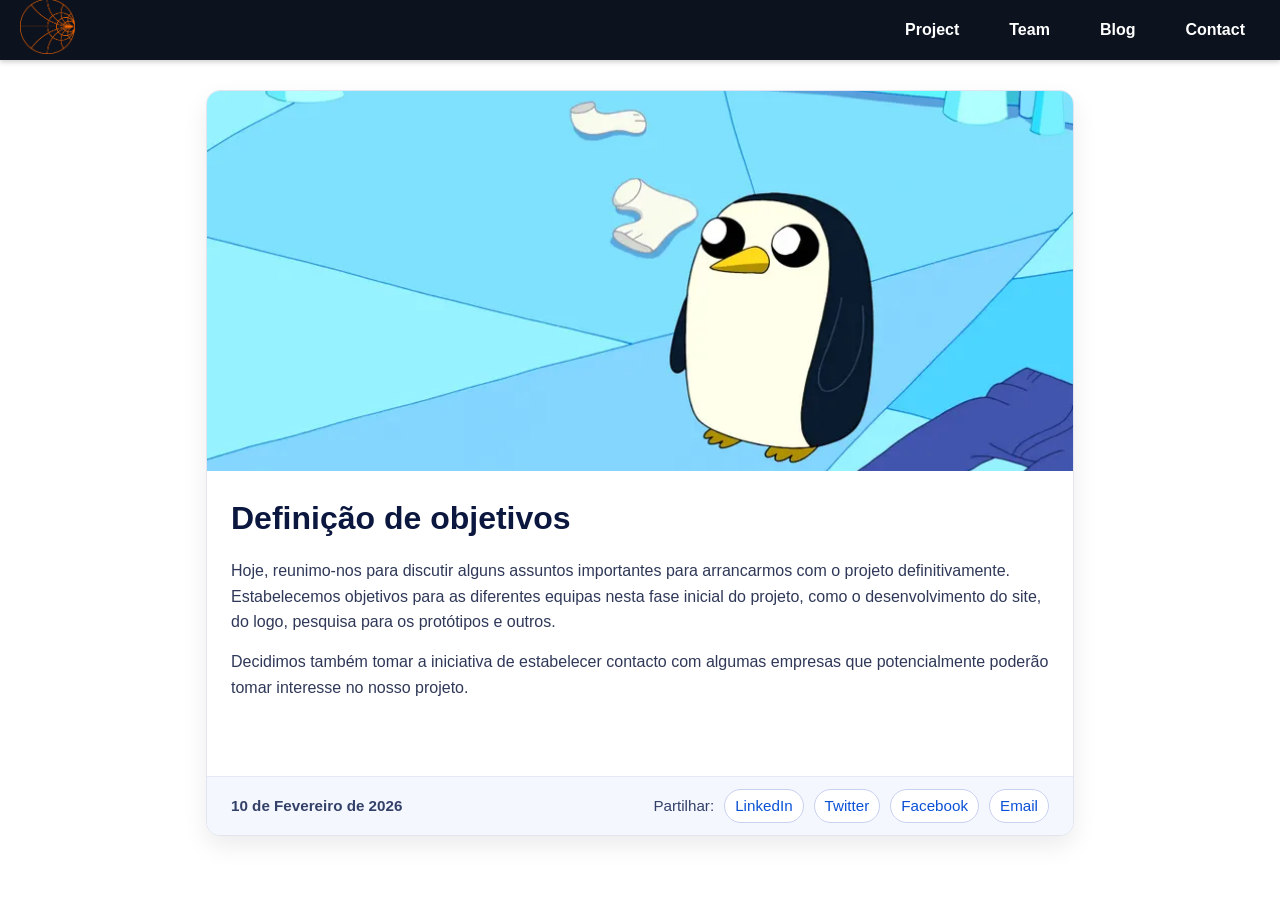
==== 10_2.html @ 1ca7d3e8 "formatacao blog e animacao entrada do site" ====
<!DOCTYPE html>
<html lang="en">
<head>
    <meta charset="UTF-8">
    <meta name="viewport" content="width=device-width, initial-scale=1.0">
    <title>Blog - Air&Land Autonomous Charging Environment</title>
    <link rel="stylesheet" href="site.css">
</head>
<body>

<nav>
    <div class="logo">
    <a href="index.html">
        <img src="images/logo2.jpeg" alt="Air&Land Autonomous Charging Environment Logo">
    </a>
    </div>
    <ul>
        <li><a href="project.html">Project</a></li>
        <li><a href="team.html">Team</a></li>
        <li><a href="blog.html">Blog</a></li>
        <li><a href="contact.html">Contact</a></li>
    </ul>
</nav>

<main class="blog-post">
    <div class="blog-post-card">
        <div class="blog-hero-image">
            <img src="images/gunter.jpeg" alt="Equipe trabalhando em protótipo">
        </div>
        <div class="blog-content">
            <h1>Definição de objetivos</h1>
            <p>Hoje, reunimo-nos para discutir alguns assuntos importantes para arrancarmos com o projeto definitivamente. Estabelecemos objetivos para as diferentes equipas nesta fase inicial do projeto, como o desenvolvimento do site, do logo, pesquisa para os protótipos e outros.</p>
            <p>Decidimos também tomar a iniciativa de estabelecer contacto com algumas empresas que potencialmente poderão tomar interesse no nosso projeto.</p>
        </div>
        <footer class="blog-footer">
            <span class="post-date">10 de Fevereiro de 2026</span>
            <div class="share-options">
                <span>Partilhar:</span>
                <a href="#" aria-label="Partilhar no LinkedIn">LinkedIn</a>
                <a href="#" aria-label="Partilhar no Twitter">Twitter</a>
                <a href="#" aria-label="Partilhar no Facebook">Facebook</a>
                <a href="#" aria-label="Enviar por email">Email</a>
            </div>
        </footer>
    </div>
</main>

<button id="backToTop" class="back-to-top" aria-label="Back to top">↑ Top</button>

<script src="script.js"></script>
</body>
</html>
---- site.css ----
/* =========================
   GENERAL RESET
========================= */
* {
    margin: 0;
    padding: 0;
    box-sizing: border-box;
    font-family: Arial, sans-serif;
}

body {
    background-color: #ffffff;
    color: #000000;
    line-height: 1.6;
    margin-top: 60px; /* Push content below fixed navbar */
}

/* Smooth scrolling for the document */
html {
    scroll-behavior: auto;
}

/* Back-to-top button centered along bottom with fade-in */
.back-to-top {
    position: fixed;
    left: 50%;
    transform: translateX(-50%) translateY(10px);
    bottom: 28px;
    background: #fc6a02;
    color: #ffffff;
    border: none;
    width: 110px;
    height: 44px;
    display: flex;
    align-items: center;
    justify-content: center;
    font-size: 1.2rem;
    border-radius: 22px;
    box-shadow: 0 10px 28px rgba(0,0,0,0.20);
    cursor: pointer;
    z-index: 2000;
    font-weight: 800;
    opacity: 0;
    visibility: hidden;
    pointer-events: none;
    transition: opacity 420ms cubic-bezier(.2,.8,.2,1), transform 420ms cubic-bezier(.2,.8,.2,1);
}

.back-to-top.show {
    opacity: 1;
    visibility: visible;
    pointer-events: auto;
    transform: translateX(-50%) translateY(0);
}

.back-to-top:hover {
    background: #f75d0a;
}

/* =========================
   NAVBAR
========================= */
nav {
    background-color: #0c121e;
    position: fixed;
    top: 0;
    left: 0;
    width: 100%;
    height: 60px;
    z-index: 1000;
    display: flex;
    justify-content: space-between;
    align-items: center;
    padding: 0 20px;
    box-shadow: 0 2px 5px rgba(0,0,0,0.2);
}

nav .logo h2 {
    color: white;
    font-size: 1.5rem;
}

nav ul {
    list-style: none;
    display: flex;
    margin: 0;
    padding: 0;
}

nav ul li {
    margin-left: 20px;
}

nav ul li a {
    color: white;
    text-decoration: none;
    font-weight: bold;
    padding: 10px 15px;
    display: block;
    transition: background-color 0.3s, color 0.3s;
}

nav ul li a:hover {
    background-color: #f75d0a;
    border-radius: 4px;
}

/* =========================
   HEADER
========================= */
header {
    text-align: center;
    padding: 80px 20px 40px 20px; /* Top padding accounts for navbar */
    background-color: #060d41;
}

header h1 {
    font-size: 2.5rem;
    color: #f8f8ff;
    margin-bottom: 10px;
}

header p {
    font-size: 1.2rem;
}

/* =========================
   SECTIONS
========================= */
section {
    max-width: 1000px;
    margin: 40px auto;
    padding: 20px;
}

h2 {
    color: #000000;
    font-size: 2rem;
    margin-bottom: 20px;
}

ul {
    list-style: disc;
    margin-left: 20px;
}

p {
    margin-bottom: 15px;
}

/* =========================
   TEAM CARDS
========================= */
#team div {
    background-color: white;
    padding: 20px;
    margin-bottom: 20px;
    border-radius: 8px;
    box-shadow: 0 2px 8px rgba(0,0,0,0.1);
}

/* =========================
   LINKS
========================= */
a {
    color: #fc6a02;
}

a:hover {
    text-decoration: underline;
}

/* =========================
   FOOTER
========================= */
footer {
    background-color: #333;
    color: white;
    text-align: center;
    padding: 20px 0;
    margin-top: 40px;
}

.logo img {
    height: 55px;   /* Adjust size */
    width: auto;
}


/* =========================
   RESPONSIVE DESIGN
========================= */
@media (max-width: 768px) {
    nav ul {
        flex-direction: column;
        background-color: #333;
        position: absolute;
        top: 60px;
        right: 0;
        width: 100%;
        display: none; /* Hidden by default, can be toggled with JS if needed */
    }

    nav ul li {
        margin: 10px 0;
        text-align: center;
    }

    header h1 {
        font-size: 2rem;
    }

    h2 {
        font-size: 1.5rem;
    }
}

.hero {
    background: url("images/header.jpeg") center/cover no-repeat;
    background-size: cover;
    margin-bottom: 24px; /* space between header image and following title/content */
}

/* Large hero: used on index page, shows overlay + centered box */
.hero.hero--large {
    position: relative;
    height: 80vh; /* big header for index */
    display: flex;
    align-items: center;
    justify-content: center;
}

.hero.hero--large::before {
    content: "";
    position: absolute;
    inset: 0;
    background: rgba(0, 0, 0, 0.45);
}

.hero.hero--large .hero-content {
    position: relative;
    background: rgba(79, 97, 178, 0.85);
    padding: 40px 60px;
    border-radius: 12px;
    text-align: center;
    max-width: 700px;
    color: #f8f8ff;
}

.hero.hero--large .hero-content h1 {
    margin-bottom: 15px;
}

.hero.hero--large .hero-content p {
    font-size: 1.2rem;
}

/* Small hero: used on project page, no overlay, smaller height */
.hero.hero--small {
    position: relative;
    height: 40vh; /* reduced height for project */
    display: block;
}

/* Generic hero-content when used outside header (project page) */
.hero-content {
    margin: 20px auto;
    text-align: center;
    max-width: 900px;
    padding: 18px 20px;
    color: #060d41;
}

.hero-content h1 {
    margin-bottom: 8px;
}

.hero-content p {
    font-size: 1.05rem;
    color: #333;
}

.team {
    padding: 60px 20px;
    max-width: 1200px;
    margin: 0 auto;
}

.team h2 {
    text-align: center;
    margin-bottom: 50px;
    font-size: 2rem;
}

/* Flex container for cards */
.team-cards {
    display: flex;
    flex-wrap: wrap; /* wrap to second row */
    gap: 30px;
    justify-content: center;
}

/* Each card will take ~1/3 of container width minus gaps */
.team-card {
    background-color: #f9f9f9;
    border-radius: 12px;
    padding: 20px;
    text-align: center;
    flex: 0 1 calc(33.333% - 20px); /* 3 per row with gap adjustment */
    box-shadow: 0 4px 8px rgba(0,0,0,0.1);
    transition: transform 0.3s, box-shadow 0.3s;
}

.team-card:hover {
    transform: translateY(-5px);
    box-shadow: 0 8px 16px rgba(0,0,0,0.2);
}

.team-card img {
    width: 120px;
    height: 120px;
    border-radius: 50%;
    object-fit: cover;
    margin-bottom: 15px;
}

.team-card h3 {
    margin: 10px 0 5px;
}

.team-card p {
    font-size: 0.95rem;
    color: #555;
}

/* Responsive: stack on smaller screens */
@media (max-width: 900px) {
    .team-card {
        flex: 0 1 calc(50% - 20px); /* 2 per row */
    }
}

@media (max-width: 600px) {
    .team-card {
        flex: 0 1 100%; /* 1 per row */
    }
}

/* Team hero section */
.team-hero {
    position: relative;
    background: #f1f4ff;
    min-height: auto;
    display: block;
    padding: 50px 20px 30px;
}

.team-hero h2 {
    text-align: center;
    margin-bottom: 20px;
}

/* Team page alternating member rows */
.team-section {
    max-width: 1100px;
    margin: 80px auto 40px;
    padding: 0 16px;
}

.team-top-row {
    display: grid;
    grid-template-columns: 1fr minmax(260px, 440px);
    gap: 24px;
    align-items: center;
    margin-bottom: 28px;
}

.team-intro-block h2 {
    margin: 0 0 12px;
    font-size: 2rem;
    color: #0c121e;
}

.team-intro-block p {
    font-size: 1rem;
    color: #2f3858;
    line-height: 1.4;
    max-width: 640px;
}

.team-group-photo {
    margin: 0;
    border-radius: 12px;
    overflow: hidden;
    box-shadow: 0 10px 24px rgba(0,0,0,0.18);
}

.team-group-photo img {
    width: 100%;
    height: auto;
    display: block;
    object-fit: cover;
}

.meet-team-title {
    text-align: left;
    margin: 20px 0 10px;
    font-size: 2rem;
    color: #0b173f;
}

.team-alternate {
    display: flex;
    flex-direction: column;
    gap: 16px;
}

.member-row {
    display: grid;
    grid-template-columns: minmax(260px, 420px) 1fr;
    grid-template-areas: "photo info";
    gap: 24px;
    align-items: center;
    background: #ffffff;
    border-radius: 12px;
    border: 1px solid #e6e9f5;
    padding: 16px;
    box-shadow: 0 4px 14px rgba(0,0,0,0.06);
}

.member-row .member-photo {
    grid-area: photo;
}

.member-row .member-info {
    grid-area: info;
}

.member-row .member-photo img {
    width: 100%;
    height: 380px;
    object-fit: cover;
    border-radius: 10px;
    display: block;
}

.member-row.reverse {
    grid-template-columns: 1fr minmax(260px, 420px);
    grid-template-areas: "info photo";
}

.member-row .member-info h3 {
    margin: 0 0 8px;
    font-size: 1.6rem;
    color: #0d1a45;
}

.member-row .member-info p {
    margin: 0;
    color: #293a6f;
    font-size: 1.05rem;
    line-height: 1.45;
}

.team-alternate .member-row:nth-child(odd) {
    background: #ffffff;
}

.team-alternate .member-row:nth-child(even) {
    background: #f8fbff;
}

@media (max-width: 950px) {
    .team-top-row {
        grid-template-columns: 1fr;
    }

    .member-row,
    .member-row.reverse {
        grid-template-columns: 1fr;
    }

    .member-row .member-photo img {
        height: 300px;
    }
}

.overlay-box {
    /* wider but responsive: use up to 1200px or 92% of viewport */
    width: min(1200px, 92%);
    max-width: 1200px;
    margin: 0 auto;
    background: white;
    padding: 36px 36px;
    border-radius: 12px;
    box-shadow: 0 10px 30px rgba(10,20,40,0.12);
}

.overlay-box h2 {
    margin-bottom: 18px;
    font-size: 2rem;
    text-align: center;
}


.member-card {
    background: #f9fbff;
    border-radius: 8px;
    padding: 14px;
    width: 100%;
    max-width: 220px;
    text-align: center;
    box-shadow: 0 6px 18px rgba(10,20,40,0.06);
    display: flex;
    flex-direction: column;
    align-items: center;
    transition: transform 260ms cubic-bezier(.2,.8,.2,1), box-shadow 260ms ease, background-color 260ms ease;
}

.member-card img {
    width: 100px;
    height: 100px;
    border-radius: 8px; /* small rectangle look */
    object-fit: cover;
    margin-bottom: 10px;
}

/* Hover effect: subtle lift, scale and deeper shadow */
.member-card:hover {
    transform: translateY(-8px) scale(1.03);
    box-shadow: 0 18px 40px rgba(10,20,40,0.16);
    background: #ffffff;
}

.member-card h4 {
    margin: 6px 0 4px;
    font-size: 1rem;
}

.member-card p {
    font-size: 0.9rem;
    color: #555;
}


@media (max-width: 900px) {
    .team-members {
        grid-template-columns: repeat(2, 1fr);
    }

    .overlay-box {
        padding: 20px;
    }
}

@media (max-width: 480px) {
    .team-members {
        grid-template-columns: 1fr;
    }
}

.blog-post {
    max-width: 900px;
    margin: 90px auto 40px;
    padding: 0 16px;
}

.blog-post-card {
    background: #fff;
    border-radius: 14px;
    overflow: hidden;
    border: 1px solid #e2e5f0;
    box-shadow: 0 10px 24px rgba(0,0,0,0.08);
}

.blog-hero-image img {
    width: 100%;
    height: 380px;
    object-fit: cover;
    display: block;
}

.blog-content {
    padding: 22px 24px;
}

.blog-content h1 {
    margin: 0 0 14px;
    font-size: 2rem;
    color: #0b173f;
}

.blog-content p {
    margin-bottom: 14px;
    color: #2f3858;
    line-height: 1.6;
    font-size: 1rem;
}

.blog-footer {
    display: flex;
    flex-wrap: wrap;
    justify-content: space-between;
    align-items: center;
    background: #f5f7ff;
    border-top: 1px solid #e6e9f5;
    padding: 12px 24px;
    gap: 12px;
    font-size: 0.95rem;
    color: #334169;
}

.post-date {
    font-weight: 700;
}

.share-options {
    display: flex;
    align-items: center;
    gap: 10px;
    flex-wrap: wrap;
}

.share-options a {
    color: #0a51d6;
    text-decoration: none;
    border: 1px solid #c9d1f0;
    border-radius: 999px;
    padding: 4px 10px;
    background: #fff;
    transition: background 160ms ease, color 160ms ease;
}

.share-options a:hover {
    background: #0a51d6;
    color: #fff;
}

@media (max-width: 700px) {
    .blog-hero-image img {
        height: 260px;
    }

    .blog-content h1 {
        font-size: 1.6rem;
    }
}

/* =========================
   BLOG PREVIEW CARDS
   Display two rectangular post cards side-by-side
========================= */

.blog-preview .blog-cards {
    display: flex;
    gap: 16px;
    align-items: stretch;
    justify-content: space-between;
}

.blog-preview .blog-card {
    background: #ffffff;
    border: 1px solid rgba(12,18,30,0.06);
    border-radius: 8px;
    overflow: hidden;
    box-shadow: 0 6px 16px rgba(10,20,40,0.06);
    flex: 0 1 calc(45% - 10px); /* slightly narrower cards */
    display: flex;
    flex-direction: column;
    justify-content: space-between;
    min-height: 150px; /* small rectangle */
}

.blog-preview .blog-card .blog-image {
    width: 100%;
    height: 70px; /* very small image */
    object-fit: cover;
    margin-bottom: 0;
    display: block;
}

.blog-preview .blog-card > h3,
.blog-preview .blog-card > .date,
.blog-preview .blog-card > p,
.blog-preview .blog-card > .read-more {
    padding: 0 10px; /* compact padding */
}

.blog-preview .blog-card > h3:first-of-type {
    padding-top: 6px;
    padding-bottom: 2px;
}

.blog-preview .blog-card h3 {
    font-size: 0.9rem; /* very small heading */
    margin: 0;
    color: #0b2540;
}

.blog-preview .blog-card .date {
    color: #777;
    font-size: 0.75rem;
    margin: 2px 0;
    padding-bottom: 2px;
}

.blog-preview .blog-card p {
    color: #333;
    margin: 2px 0;
    flex-grow: 1;
    font-size: 0.8rem;
    line-height: 1.2;
}

.blog-preview .blog-card .read-more {
    align-self: flex-start;
    background: #fc6a02;
    color: white;
    padding: 3px 8px;
    border-radius: 4px;
    text-decoration: none;
    font-weight: bold;
    font-size: 0.75rem;
    margin-top: 2px;
}

.blog-preview .blog-card .read-more:hover {
    background: #f75d0a;
}

/* Space multiple .blog-cards groups and center single-card rows */
.blog-preview .blog-cards + .blog-cards {
    margin-top: 22px; /* vertical gap between rows of cards */
}

.blog-preview .blog-cards {
    /* when a group has only one card, center it */
    justify-content: flex-start;
}

.blog-preview .blog-cards:only-child,
.blog-preview .blog-cards:only-of-type {
    justify-content: center;
}

.blog-preview .blog-cards > .blog-card:only-child {
    margin-left: auto;
    margin-right: auto;
    flex: 0 1 60%; /* make single card a bit narrower and centered */
}

/* Two-column variant: allow stacking one card under another in left column */
.blog-preview .blog-cards.columns {
    display: flex;
    gap: 20px;
    align-items: flex-start;
    justify-content: space-between;
}

.blog-preview .blog-cards.columns .col {
    display: flex;
    flex-direction: column;
    gap: 16px;
    flex: 0 1 48%;
}

/* Make stacked cards in the left column visually match spacing */
.blog-preview .blog-cards.columns .col .blog-card {
    min-height: unset; /* allow individual cards to size naturally when stacked */
}

@media (max-width: 720px) {
    .blog-preview .blog-cards.columns {
        flex-direction: column;
        gap: 18px;
    }

    .blog-preview .blog-cards.columns .col {
        flex: 0 1 100%;
    }
}

@media (max-width: 720px) {
    .blog-preview .blog-cards {
        flex-direction: column;
    }

    .blog-preview .blog-card {
        flex: 0 1 100%;
    }
}

/* =========================
   PROJECT SECTIONS - Alternate Text & Images
========================= */
/* =========================
   WHO ARE WE SECTION
========================= */
.who-are-we {
    max-width: 1200px;
    margin: 40px auto;
    padding: 20px;
    display: flex;
    align-items: center;
    gap: 40px;
    justify-content: space-between;
}

.who-content {
    flex: 1;
    min-width: 300px;
}

.who-content h2 {
    font-size: 2rem;
    color: #000000;
    margin-bottom: 20px;
}

.who-content p {
    font-size: 1rem;
    color: #333;
    line-height: 1.8;
    margin-bottom: 15px;
}

.who-image {
    flex: 1;
    min-width: 300px;
}

.who-image img {
    width: 100%;
    height: auto;
    border-radius: 12px;
    box-shadow: 0 8px 20px rgba(0,0,0,0.15);
    object-fit: cover;
}

/* =========================
   PROJECT SECTIONS
========================= */
.project-section {
    padding: 60px 20px;
    max-width: 1200px;
    margin: 40px auto;
}

.project-row {
    display: flex;
    align-items: center;
    gap: 50px;
    justify-content: space-between;
}

.project-row.reverse {
    flex-direction: row-reverse;
}

.project-text {
    flex: 1;
    min-width: 300px;
}

.project-text h2 {
    font-size: 2rem;
    color: #0c121e;
    margin-bottom: 20px;
}

.project-text p {
    font-size: 1.05rem;
    color: #333;
    line-height: 1.8;
    margin-bottom: 15px;
}

.project-image {
    flex: 1;
    min-width: 300px;
}

.project-image img {
    width: 100%;
    height: auto;
    border-radius: 12px;
    box-shadow: 0 8px 20px rgba(0,0,0,0.15);
    object-fit: cover;
}

.key-features {
    padding: 60px 20px;
    max-width: 1000px;
    margin: 60px auto;
    background-color: #f5f5f5;
    border-radius: 12px;
}

.key-features h2 {
    text-align: center;
    margin-bottom: 30px;
    font-size: 2rem;
}

.key-features ul {
    list-style: none;
    margin-left: 0;
}

.key-features li {
    padding: 12px 0 12px 30px;
    position: relative;
    font-size: 1.05rem;
    color: #333;
}

.key-features li::before {
    content: "✓";
    position: absolute;
    left: 0;
    color: #fc6a02;
    font-weight: bold;
    font-size: 1.2rem;
}

/* Responsive Design for Project Sections */
@media (max-width: 900px) {
    .who-are-we {
        flex-direction: column;
        gap: 30px;
    }

    .who-content,
    .who-image {
        min-width: 100%;
    }

    .project-row {
        flex-direction: column;
        gap: 30px;
    }

    .project-row.reverse {
        flex-direction: column;
    }

    .project-text,
    .project-image {
        min-width: 100%;
    }

    .project-row {
        gap: 30px;
    }
}

@media (max-width: 600px) {
    .project-section {
        padding: 40px 15px;
    }

    .project-text h2 {
        font-size: 1.5rem;
    }

    .project-text p {
        font-size: 1rem;
    }
}

/* =========================
   CONTACT PAGE STYLES
========================= */
.contact-page {
    max-width: 1000px;
    margin: 40px auto;
    padding: 0 20px;
}

.contact-info,
.location {
    background: #f9f9f9;
    padding: 30px 20px;
    border-radius: 12px;
    margin-bottom: 40px;
    box-shadow: 0 4px 12px rgba(0,0,0,0.08);
}

.map-container {
            width: 100%;
            height: 400px;
            border-radius: 12px;
            overflow: hidden;
            margin-top: 20px;
        }

        /* Back-to-top button */
        .back-to-top {
            position: fixed;
            bottom: 30px;
            right: 30px;
            background: #222;
            color: #fff;
            border: none;
            padding: 12px 16px;
            border-radius: 50%;
            cursor: pointer;
            opacity: 0;
            transition: opacity 0.3s;
            z-index: 1000;
        }

        .back-to-top.show {
            opacity: 1;
        }

.contact-info h2,
.location h2 {
    margin-bottom: 20px;
    font-size: 2rem;
    color: #0c121e;
}

.contact-info ul {
    list-style: none;
    padding-left: 0;
}

.contact-info li {
    margin-bottom: 10px;
    font-size: 1.1rem;
}

.map-container {
    position: relative;
    padding-bottom: 56.25%; /* 16:9 ratio */
    height: 0;
    overflow: hidden;
    border-radius: 12px;
}

.map-container iframe {
    position: absolute;
    top: 0;
    left: 0;
    width: 100%;
    height: 100%;
    border: 0;
}

/* =========================
   404 ERROR PAGE
========================= */
.error-404 {
    display: flex;
    align-items: center;
    justify-content: center;
    gap: 60px;
    max-width: 1200px;
    margin: 80px auto;
    padding: 40px 20px;
    min-height: 60vh;
}

.error-content {
    flex: 1;
    min-width: 300px;
}

.error-content h1 {
    font-size: 8rem;
    font-weight: 900;
    color: #fc6a02;
    line-height: 1;
    margin-bottom: 10px;
}

.error-content h2 {
    font-size: 2.5rem;
    color: #0c121e;
    margin-bottom: 20px;
}

.error-content p {
    font-size: 1.1rem;
    color: #555;
    margin-bottom: 30px;
    line-height: 1.8;
}

.error-btn {
    display: inline-block;
    background: #fc6a02;
    color: white;
    padding: 14px 32px;
    border-radius: 8px;
    text-decoration: none;
    font-weight: bold;
    font-size: 1.05rem;
    transition: background 0.3s ease;
}

.error-btn:hover {
    background: #f75d0a;
    text-decoration: none;
}

.error-image {
    flex: 1;
    min-width: 300px;
    text-align: center;
}

.error-image img {
    width: 100%;
    max-width: 450px;
    height: auto;
    border-radius: 12px;
    box-shadow: 0 10px 40px rgba(0,0,0,0.15);
}

.contact-btn {
    display: inline-block;
    background: #fc6a02;
    color: white;
    padding: 10px 20px;
    border-radius: 8px;
    text-decoration: none;
    font-weight: bold;
    font-size: 1.05rem;
    transition: background 0.3s ease;
}

.team-btn {
    display: inline-block;
    background: #fc6a02;
    color: white;
    padding: 10px 20px;
    border-radius: 8px;
    text-decoration: none;
    font-weight: bold;
    font-size: 1.05rem;
    transition: background 0.3s ease;
}

.project-btn {
    display: inline-block;
    background: #fc6a02;
    color: white;
    padding: 10px 20px;
    border-radius: 8px;
    text-decoration: none;
    font-weight: bold;
    font-size: 1.05rem;
    transition: background 0.3s ease;
}

/* Responsive: stack on smaller screens */
@media (max-width: 900px) {
    .error-404 {
        flex-direction: column;
        gap: 40px;
        margin: 60px auto;
    }

    .error-content h1 {
        font-size: 6rem;
    }

    .error-content h2 {
        font-size: 2rem;
    }
}

@media (max-width: 600px) {
    .error-404 {
        margin: 40px auto;
        padding: 20px 15px;
    }

    .error-content h1 {
        font-size: 4rem;
    }

    .error-content h2 {
        font-size: 1.5rem;
    }

    .error-content p {
        font-size: 1rem;
    }
}

#intro {
    position: fixed;
    inset: 0;
    background: #0b2540;
    display: flex;
    justify-content: center;
    align-items: center;
    z-index: 9999;
    transition: opacity 0.6s ease;
}

#introLogo {
    width: 140px;
    opacity: 0;
    transform: scale(0.8);
}

/* entrada */
#intro.show #introLogo {
    animation: introIn 1s ease forwards;
}

/* movimento para navbar */
#intro.move #introLogo {
    animation: moveToCorner 1s ease forwards;
}

/* fade out final */
#intro.hide {
    opacity: 0;
}

@keyframes introIn {
    to {
        opacity: 1;
        transform: scale(1);
    }
}

@keyframes moveToCorner {
    0% {
        transform: scale(1) translate(0, 0);
    }
    100% {
        transform: scale(0.4) translate(-300px, -200px);
    }
}
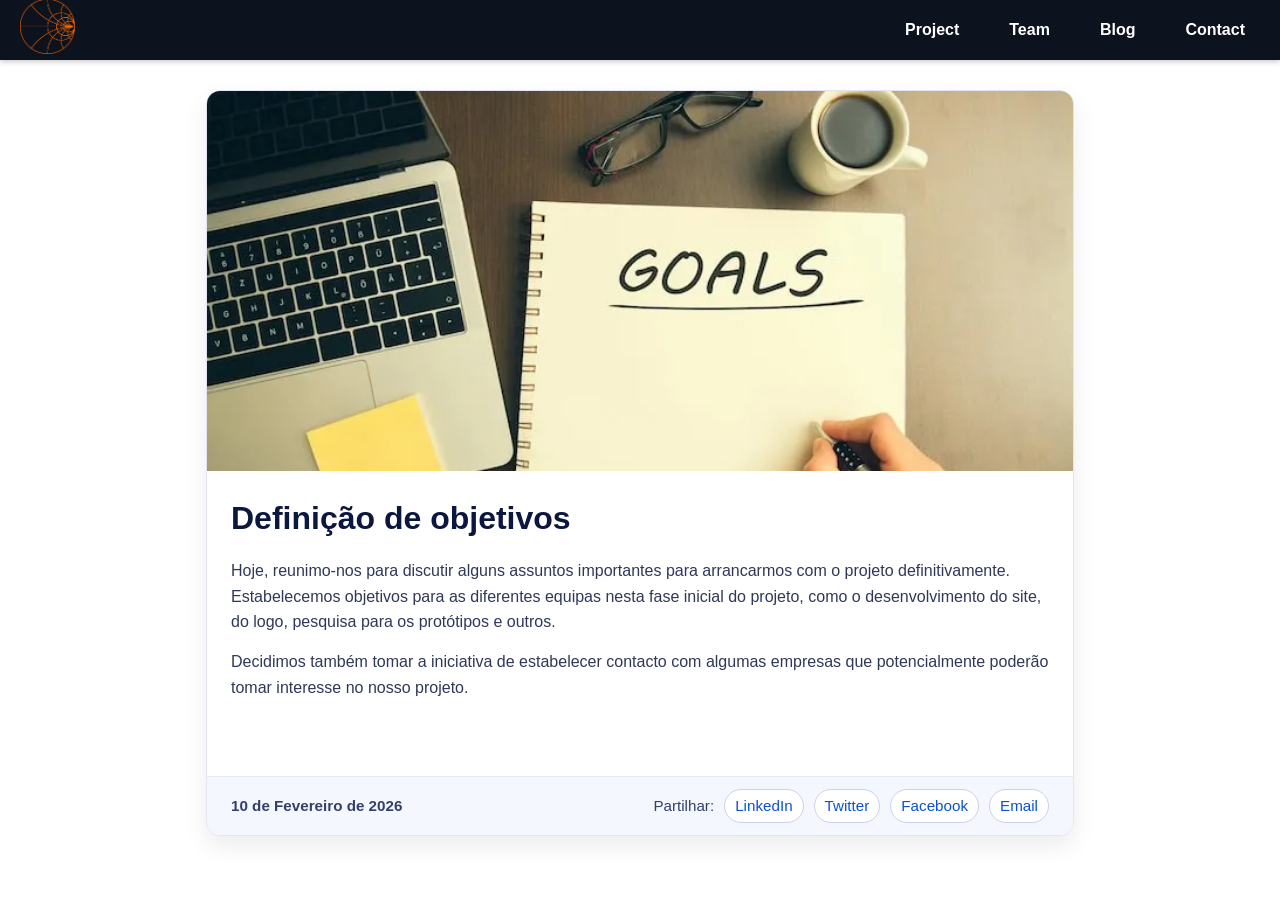
==== commit c07809af: "imagens dos posts" ====
--- a/10_2.html
+++ b/10_2.html
@@ -25,7 +25,7 @@
 <main class="blog-post">
     <div class="blog-post-card">
         <div class="blog-hero-image">
-            <img src="images/gunter.jpeg" alt="Equipe trabalhando em protótipo">
+            <img src="images/goals.jpeg" alt="Equipe trabalhando em protótipo">
         </div>
         <div class="blog-content">
             <h1>Definição de objetivos</h1>
--- a/site.css
+++ b/site.css
@@ -659,73 +659,97 @@
 }
 
 .blog-preview .blog-card {
+    position: relative;
     background: #ffffff;
-    border: 1px solid rgba(12,18,30,0.06);
-    border-radius: 8px;
+    border: 1px solid rgba(12,18,30,0.08);
+    border-radius: 12px;
     overflow: hidden;
-    box-shadow: 0 6px 16px rgba(10,20,40,0.06);
-    flex: 0 1 calc(45% - 10px); /* slightly narrower cards */
-    display: flex;
-    flex-direction: column;
-    justify-content: space-between;
-    min-height: 150px; /* small rectangle */
-}
-
-.blog-preview .blog-card .blog-image {
+    box-shadow: 0 12px 26px rgba(0,0,0,0.1);
+    flex: 0 1 calc(24% - 12px);
+    display: block;
+    text-decoration: none;
+    color: inherit;
+    min-height: 220px;
+    transition: transform 250ms ease, box-shadow 250ms ease;
+}
+
+.blog-preview .blog-cards {
+    justify-content: flex-start;
+    align-items: flex-start;
+}
+
+@media (max-width: 1000px) {
+    .blog-preview .blog-card {
+        flex: 0 1 calc(50% - 10px);
+    }
+}
+
+@media (max-width: 700px) {
+    .blog-preview .blog-card {
+        flex: 0 1 100%;
+    }
+}
+
+.blog-preview .blog-card:hover {
+    transform: translateY(-5px);
+    box-shadow: 0 16px 32px rgba(0,0,0,0.18);
+}
+
+.blog-preview .blog-card .card-image {
     width: 100%;
-    height: 70px; /* very small image */
+    height: 180px;
     object-fit: cover;
-    margin-bottom: 0;
     display: block;
 }
 
-.blog-preview .blog-card > h3,
-.blog-preview .blog-card > .date,
-.blog-preview .blog-card > p,
-.blog-preview .blog-card > .read-more {
-    padding: 0 10px; /* compact padding */
-}
-
-.blog-preview .blog-card > h3:first-of-type {
-    padding-top: 6px;
-    padding-bottom: 2px;
+.blog-preview .blog-card .card-overlay {
+    position: absolute;
+    inset: 0;
+    background: linear-gradient(180deg, rgba(0,0,0,0.15), rgba(0,0,0,0.5));
+    opacity: 0;
+    transition: opacity 220ms ease;
+    pointer-events: none;
+}
+
+.blog-preview .blog-card:hover .card-overlay {
+    opacity: 1;
+}
+
+.blog-preview .blog-card .card-copy {
+    position: relative;
+    padding: 14px 12px 16px;
+    background: #fff;
 }
 
 .blog-preview .blog-card h3 {
-    font-size: 0.9rem; /* very small heading */
     margin: 0;
-    color: #0b2540;
+    font-size: 1rem;
+    color: #0b173f;
+    line-height: 1.3;
 }
 
 .blog-preview .blog-card .date {
-    color: #777;
-    font-size: 0.75rem;
-    margin: 2px 0;
-    padding-bottom: 2px;
-}
-
-.blog-preview .blog-card p {
-    color: #333;
-    margin: 2px 0;
-    flex-grow: 1;
-    font-size: 0.8rem;
-    line-height: 1.2;
-}
-
-.blog-preview .blog-card .read-more {
-    align-self: flex-start;
-    background: #fc6a02;
-    color: white;
-    padding: 3px 8px;
-    border-radius: 4px;
-    text-decoration: none;
-    font-weight: bold;
-    font-size: 0.75rem;
-    margin-top: 2px;
-}
-
-.blog-preview .blog-card .read-more:hover {
-    background: #f75d0a;
+    margin-top: 6px;
+    color: #565a6b;
+    font-size: 0.85rem;
+    letter-spacing: 0.02em;
+}
+
+.blog-preview .card-copy::before {
+    content: "";
+    position: absolute;
+    left: 0;
+    right: 0;
+    top: 0;
+    height: 4px;
+    background: linear-gradient(90deg, #fc6a02, #ff9f43, #fc6a02);
+    transform: scaleX(0);
+    transform-origin: left;
+    transition: transform 180ms ease;
+}
+
+.blog-preview .blog-card:hover .card-copy::before {
+    transform: scaleX(1);
 }
 
 /* Space multiple .blog-cards groups and center single-card rows */
@@ -764,9 +788,11 @@
     flex: 0 1 48%;
 }
 
-/* Make stacked cards in the left column visually match spacing */
+/* Make stacked cards in each column match width and spacing */
 .blog-preview .blog-cards.columns .col .blog-card {
     min-height: unset; /* allow individual cards to size naturally when stacked */
+    flex: none;
+    width: 100%;
 }
 
 @media (max-width: 720px) {
@@ -1237,4 +1263,10 @@
     100% {
         transform: scale(0.4) translate(-300px, -200px);
     }
+}
+
+.card-image {
+    width: 100%;
+    height: 180px;
+    object-fit: cover;
 }
